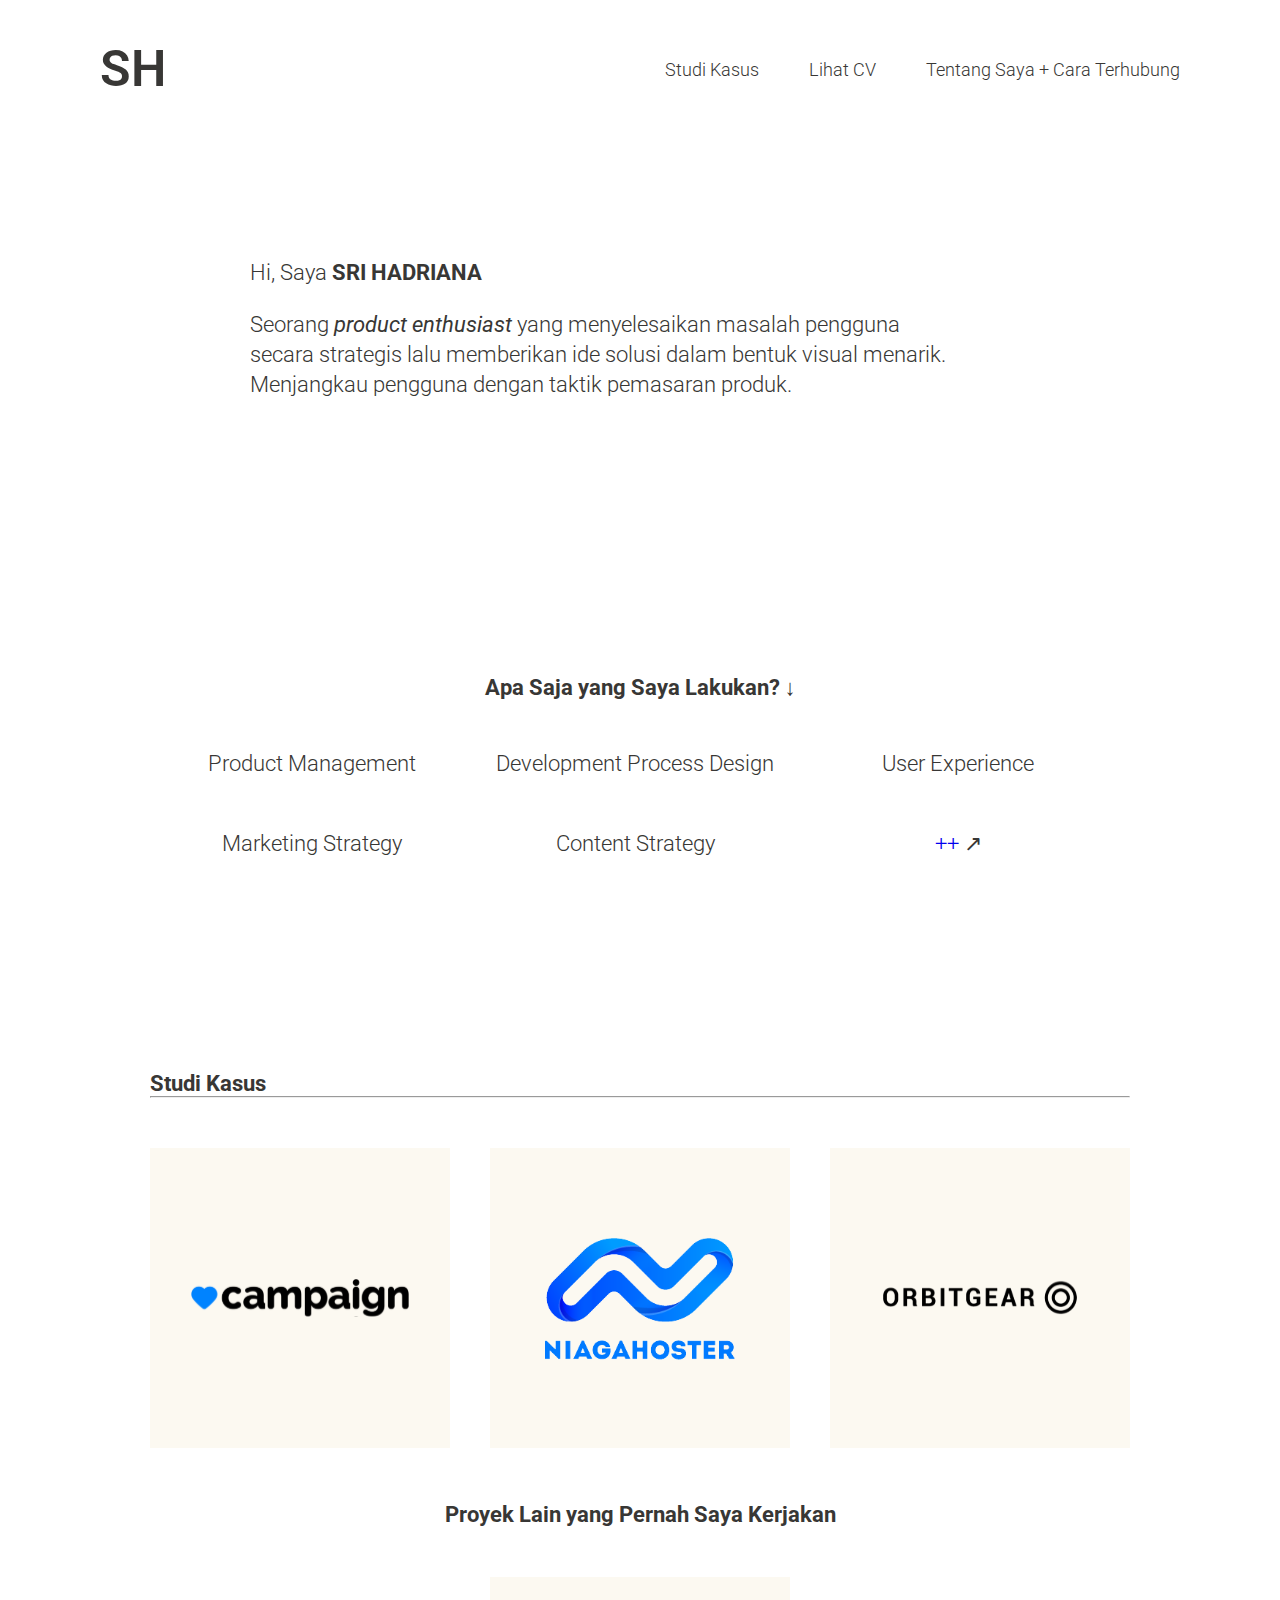
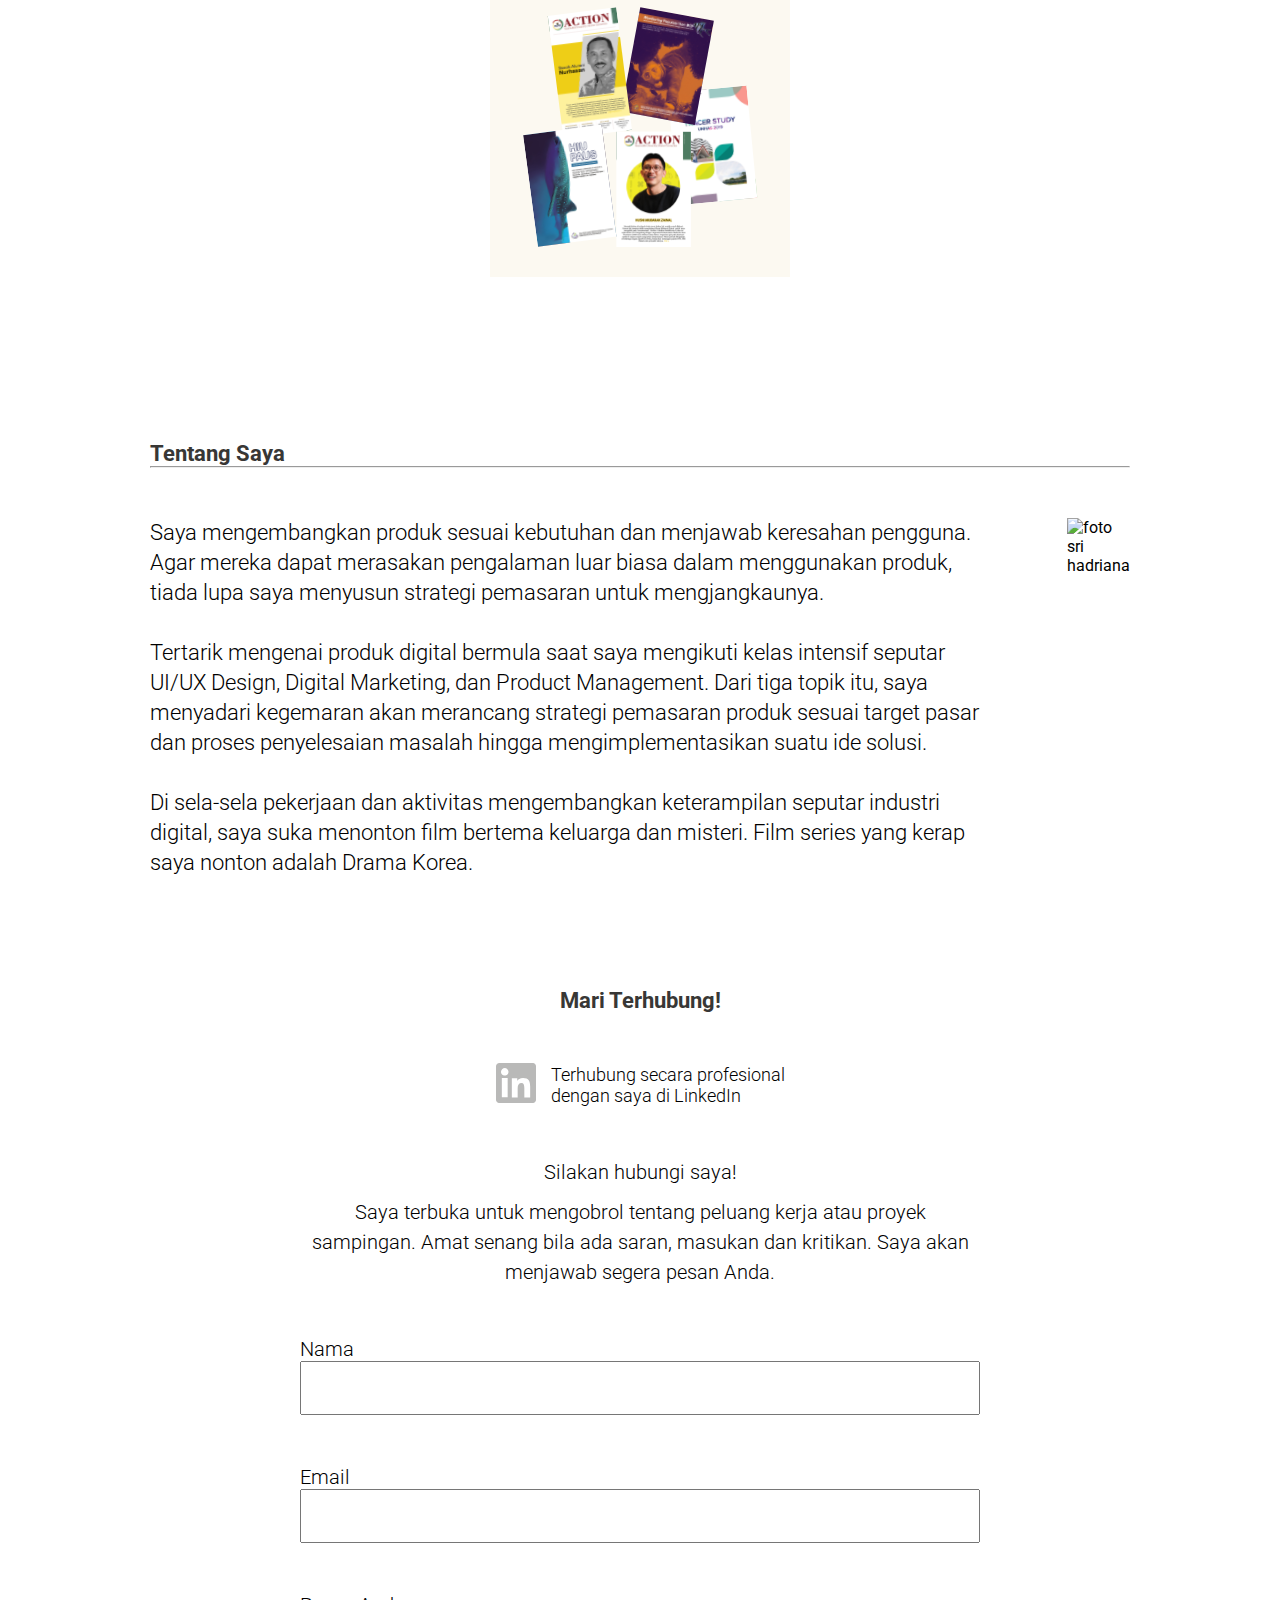
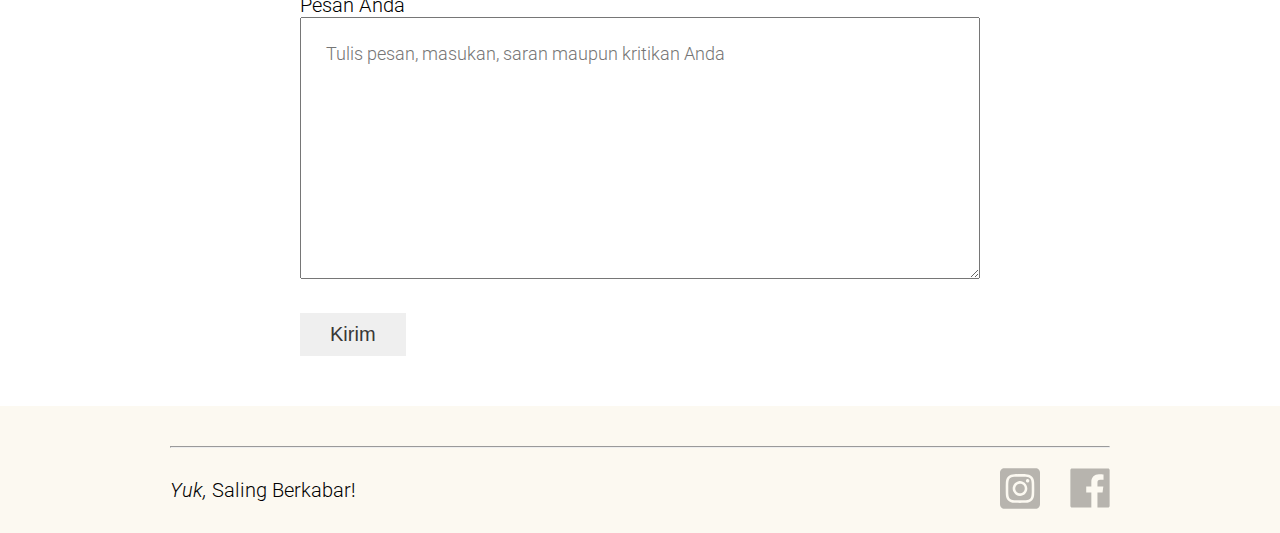
==== index.html @ 9cacdb19 "first commit" ====
<!DOCTYPE html>
<html>
  <head>
    <meta charset="utf-8">
    <meta name="viewport" content="width=device-width, initial-scale=1.0">
    <title>Portfolio Website-Home</title>
    <link rel="stylesheet" href="assets/styles/Home.css">
  </head>
  <body>
    <header>
      <nav class="navbar">
        <div class="container nav-wrapper">
          <a href="index.html" class="logo">SH</a>
          <div class="menu-wrapper">
            <ul class="menu">
              <li class="menu-item"><a href="#studi kasus" class="menu-link a">Studi Kasus</a></li>
              <li class="menu-item"><a href="CV.html" class="menu-link b">Lihat CV</a></li>
              <li class="menu-item"><a href="#tentang saya" class="menu-link c">Tentang Saya + Cara Terhubung</a></li>
            </ul>
            <!-- <a href="#" class="btn-member">Member area</a> -->
          </div>
          
          <a href="#" class="menu-icon" onclick="myFunction()">
            <i class="fa fa-burger fa-lg"></i>
          </a>
          
        </div>
      </nav>

      <section class="home" id="home">
        <div class="container home-wrapper">
          <h1 class="heading">Hi, Saya <span class="nama">SRI HADRIANA</span</h1>
          <p class="subheading">Seorang <span class="pekerjaan">product enthusiast</span> yang menyelesaikan masalah pengguna secara strategis lalu memberikan ide solusi dalam bentuk visual menarik. Menjangkau pengguna dengan taktik pemasaran produk.</p>
        </div>
      </section>
    </header>

    <main>
      <section class="keterampilan" id="keterampilan">
        <div class="container keterampilan-wrapper">
          <div class="judul-keterampilan">
            <h1 class="judul-keterampilan_">
              <a href="#keterampilan" class="judul-keterampilan__" id="keterampilan">Apa Saja yang Saya Lakukan? &darr;</a>
            </h1>
          </div>

          <div class="jenis-keterampilan">
            <div class="flex-row">
              <div class="jenis product-management">Product Management</div>
              <div class="jenis development-process-design">Development Process Design</div>
              <div class="jenis user-experience">User Experience</div>
            </div>

            <div class="flex-row">
              <div class="jenis marketing-strategy">Marketing Strategy</div>
              <div class="jenis content-strategy">Content Strategy</div>
              <div class="jenis lain-lain"><a href="Keterampilan.html">++ <span class="arrow">&#8599;</span></a></div>
            </div>
          </div>
        </div>
      </section>

      <section class="studi-kasus" id="studi kasus">
        <div class="container studikasus-wrapper">
          <div class="judul-studikasus">
            <h1 class="judul-studiKasus__">Studi Kasus</h1>
            <div class="garis"><hr /></div>
          </div>

          <div class="studikasus1">
            <a href="Studi-Kasus-Campaign.html" class="untuk-hover"><img src="assets/images/campaign-logo.svg" class="featured-image" alt="campaign"></a>
            <a href="Studi-Kasus-Niagahoster.html" class="untuk-hover"><img src="assets/images/niagahoster.svg" class="featured-image" alt="maxim"></a>
            <a href="Studi-Kasus-OrbitGear.html" class="untuk-hover"><img src="assets/images/orbitgear-logo.svg" class="featured-image" alt="orbitgear"></a>
          </div>

          <div class="proyek-lain">
            <h2 class="proyek-lain-wrapper">Proyek Lain yang Pernah Saya Kerjakan</h2>
            <a href="#" class="untuk-hover"><img src="assets/images/Proyek-Lain.svg" class="featured-image lain-lain" alt="lain-lain"></a>
          </div>
        </div> 
      </section>
       
      <aside class="tentang-saya" id="tentang saya">
        <article>
          <div class="container tentangsaya-wrapper">
            <div class="judul-tentangsaya">
              <h1 class="judul-tentangsaya_">Tentang Saya</h1>
              <div class="garis"><hr /></div>
            </div>

            <div class="deskripsi-tentangsaya">
              <div> 
                <p class="deskripsi-tentangsaya_" style="margin-bottom: 30px">
                  Saya mengembangkan produk sesuai kebutuhan dan menjawab keresahan pengguna. Agar mereka dapat merasakan pengalaman luar biasa dalam menggunakan produk, tiada lupa saya menyusun strategi pemasaran untuk mengjangkaunya. <br />
                </p>
                <p class="deskripsi-tentangsaya_" style="margin-bottom: 30px">
                  Tertarik mengenai produk digital bermula saat saya mengikuti kelas intensif seputar UI/UX Design, Digital Marketing, dan Product Management. Dari tiga topik itu, saya menyadari kegemaran akan merancang strategi pemasaran produk sesuai target pasar dan proses penyelesaian masalah hingga mengimplementasikan suatu ide solusi. <br />
                </p>
                <p class="deskripsi-tentangsaya_">
                  Di sela-sela pekerjaan dan aktivitas mengembangkan keterampilan seputar industri digital, saya suka menonton film bertema keluarga dan misteri. Film series yang kerap saya nonton adalah Drama Korea. <br />
                </p>

              </div>

              <div class="foto">
                <img src="assets/images/sri.svg" class="sri" alt="foto sri hadriana">
              </div>
            </div>
          </div>
        </article>
      </aside>

      <section class="terhubung" id="cara terhubung">
        <div class="container terhubung-wrapper">
          <div class="mari-terhubung">
            Mari Terhubung!
          </div>
          
          <div class="linkedIn-terhubung">
            <a href="https://www.linkedin.com/comm/mynetwork/discovery-see-all?usecase=PEOPLE_FOLLOWS&followMember=sri-hadriana"><img src="assets/images/linkedin-bw.svg" class="logo-linkedin" alt="linkedin"></a>
            <p class="deskripsi-linkedIn">Terhubung secara profesional <br /> dengan saya di LinkedIn</p>
          </div>

          <div class="deskripsi-terhubung">
            <p style="margin-bottom: 10px">
              Silakan hubungi saya! <br />
            </p>
            <p>
              Saya terbuka untuk mengobrol tentang peluang kerja atau proyek sampingan. Amat senang bila ada saran, masukan dan kritikan. Saya akan menjawab segera pesan Anda.
            </p>
          </div>
        </div>
      </section>

      <section class="form" id="formulir terhubung">
        <form action="https://formsubmit.co/sri.hadriana86@gmail.com" method="POST">
          <div class="container form-wrapper">
            <div class="input">
              <p class="nama">Nama</p>
              <input type="text">
            </div>
            
            <div class="input">
              <p class="email">Email</p>
              <input type="email" >
            </div>

            <div class="input">
              <p class="pesan">Pesan Anda</p>
              <textarea name="" id="" cols="30" rows="10" placeholder="Tulis pesan, masukan, saran maupun kritikan Anda"></textarea>
            </div>
          </div>

          <button>Kirim</button>
        </form>
      </section>




      
    </main>

    <footer>
      <div class="container footer-wrapper">
        <hr class="footer-garis"/>
        <div class="medsos">
          <div class="footer-judul"><span class="yuk">Yuk,</span> Saling Berkabar!</div>

          <div class="logo-medsos">
            <a href="https://www.instagram.com/sri_hadriana/" class="isi-medsos"><img src="assets/images/ig-bw.svg" alt="" class="ukuran-logo"></a>
            <a href="https://web.facebook.com/sri.hadrianaxiipatiga" class="isi-medsos"><img src="assets/images/fb-bw.svg" alt="" class="ukuran-logo"></a>
          </div>
        </div>
      </div>
    </footer>   
  </body>
</html>
---- assets/styles/Home.css ----
@import url('https://fonts.googleapis.com/css2?family=Roboto:ital,wght@0,100;0,300;0,400;0,500;0,700;0,900;1,100;1,300;1,400;1,500;1,700;1,900&display=swap');


:root{
    --main-color : #383735;
}

body {
    font-family: 'Roboto', sans-serif;
}

* {
    margin: 0;
    padding: 0;
    box-sizing:border-box;
    list-style: none;
    text-decoration:none;
}

section{
    margin-top: 200px;
}

.container {
    max-width:1500px
}

.navbar {
    position: fixed;
    top: 0;
    left: 0;
    width: 100%;
    background-color: white;
}

.navbar .nav-wrapper { 
    display: flex;
    justify-content: space-between;
    align-items: center;
    padding: 40px 100px;
    /*
    height: 150px;
    margin: 0 150px;
    */
}

.nav-wrapper .logo{
    position: relative;
    font-size: 3.125rem;
    font-weight: 600;
    color: var(--main-color);
    text-transform: uppercase;  
}


.nav-wrapper .menu-wrapper .menu{
    position: relative;
    display: flex;
    align-items: center;
    justify-content: center;
    gap: 50px;
    
}


.menu-icon {
    display:none;
}

.menu-wrapper .menu .menu-link{
    position: relative;
    display: block;
    font-size: 1.125rem;
    color: var(--main-color);
    font-weight: 300;
}

.nav-wrapper .a:hover,
.nav-wrapper .b:hover,
.nav-wrapper .c:hover {
    text-decoration: underline;
    
}


/* .menu-wrapper .menu .menu-link.active{
    font-weight: 700;
    color: var(--second-color);
}
.menu-wrapper .btn-member{
    font-family: var(--heading-font);
    color: #fff;
    font-weight: 600;
    background-color: var(--second-color);
    padding: 25px 30px;
    border-radius: 50px;
} */


/* Home-Sapaan Sri */
.home{
    margin: 260px 230px 150px 150px;
}
.home .home-wrapper{
    display: flex;
    justify-content: center;
}
.home-wrapper .heading{
    font-size: 22px;
    font-weight: 300;
    color:var(--main-color);
}
.home-wrapper .heading .nama{
    font-size: 22px;
    font-weight: 700;
    color:var(--main-color);
}
.home-wrapper .subheading{
    font-size: 22px;
    font-weight: 300;
    color:var(--main-color);
    max-width: 700px;
    margin: 25px 0;
    line-height: 30px;
}

.subheading .pekerjaan {
    font-style: italic;
    font-weight: 400;
}

/* Keterampilan */
.keterampilan .keterampilan-wrapper {
    margin: auto;
    padding-top: 50px;
}

.judul-keterampilan_ .judul-keterampilan__ {
    justify-content: center;
    align-items: center;
    display: flex;
    font-size: 22px;
    font-weight: 700;
    color: var(--main-color);
}

.keterampilan .jenis-keterampilan {
    margin: 50px 150px;
}

.jenis-keterampilan .flex-row {
    display: flex;
}


.jenis-keterampilan .jenis {
    gap: 50px;
    margin-bottom: 55px;
    font-size: 22px;
    font-weight: 300;
    color: var(--main-color);
    width: 33%;
    text-align: center;
}

.lain-lain , .arrow {
    color: var(--main-color);
    border: none;
}

.lain-lain:hover,
.lain-lain .arrow:hover {
    font-weight: 700;
}

/* Studi Kasus */
.studi-kasus {
    margin: 110px 150px;
    padding-top: 50px;
}

.studi-kasus .studikasus-wrapper {
    margin: auto;
    justify-content: center;
    flex-wrap: wrap;
}

.studikasus-wrapper .judul-studiKasus__ {
    font-size: 22px;
    font-weight: 700;
    color: var(--main-color);
}

.studikasus-wrapper .studikasus1 {
    display: flex;
    justify-content: space-between;
    align-items: center;
    padding: 0px;
    gap: 10px;
    margin: 50px auto;
}

.featured-image {
    background-color: #FCF9F1;
    width: 300px;
    height: 300px;
    padding: 30px;
}

.proyek-lain {
    display: inline-flex;
    flex-direction: column;
    justify-content: center;
    width: 100%;
    align-items: center;
    margin: auto;
    gap: 50px;
}

.proyek-lain-wrapper {
    font-size: 22px;
    font-weight: 700;
    color: var(--main-color);
}

.untuk-hover:hover {
    background-color: var(--main-color);
}

/* Tentang Saya */
.tentang-saya .tentangsaya-wrapper {
    margin: 110px 150px;
    padding-top: 50px;
}


.tentangsaya-wrapper .judul-tentangsaya_ {
    font-size: 22px;
    font-weight: 700;
    color: var(--main-color);
}


.tentangsaya-wrapper .deskripsi-tentangsaya {
    margin: 50px auto;
    display: flex;
}

.deskripsi-tentangsaya .deskripsi-tentangsaya_ {
    line-height: 30px;
    font-size: 22px;
    font-weight: 300;
    margin-right: 80px;
}

/* Mari Terhubung */
.terhubung {
    margin: 50px 300px;
}

.terhubung .terhubung-wrapper {
    display: flex;
    flex-direction: column;
    justify-content: center;
    align-items: center;
    padding: 0px 10px;
    gap: 50px;
}

.terhubung-wrapper .mari-terhubung {
    font-size: 22px;
    font-weight: 700;
    color: var(--main-color);
}

.terhubung-wrapper .linkedIn-terhubung {
    display: flex;
    align-items: center;
    gap: 15px;
}

.linkedIn-terhubung .logo-linkedin {
    width: 40px;
    cursor: pointer;
    opacity: 35%;
}

.linkedIn-terhubung .logo-linkedin:hover {
    opacity: 100%;
}

.linkedIn-terhubung .deskripsi-linkedIn {
    font-size: 18px;
    font-weight: 300;
}


.terhubung-wrapper .deskripsi-terhubung {
    text-align: center;
    line-height: 30px;
    font-size: 20px;
    font-weight: 300;
}

/* Formulir */
.form {
    margin: 50px 300px;
}

.form .form-wrapper {
    display: block;
    flex-direction: column;
    justify-content: center;
    
}

.form-wrapper .input {
    margin-top: 50px;
}

.form-wrapper .input .nama,
.form-wrapper .input .email,
.form-wrapper .input .pesan {
    font-size: 20px;
    font-weight: 300;
}

.form-wrapper input[type="text"],
.form-wrapper input[type="email"],
.form-wrapper textarea {
    width: 100%;
}

.form-wrapper input[type="text"],
.form-wrapper input[type="email"] {
    height: 45px;
    font-family: 'Roboto', sans-serif;
    padding: 25px;
    font-size: 20px;
    font-weight: 300;
}

.form-wrapper textarea[placeholder="Tulis pesan, masukan, saran maupun kritikan Anda"] {
    font-family: 'Roboto', sans-serif;
    padding: 25px;
    font-size: 18px;
    font-weight: 300;
}

button {
    margin-top: 30px;
    color: var(--main-color);
    background-color: fade(--main-color, 35%);
    padding: 10px 30px;
    font-size: 20px;
    font-weight: 300;
    cursor: pointer;
    border: none;
}

button:hover {
    color: white;
    background-color: var(--main-color);
}


/* Footer */
footer {
    background-color: #FCF9F1;
}

.footer-wrapper {
    position: relative;
    padding: 20px;
    margin: auto 150px;
}


.footer-garis {
    margin: 20px auto;
}

.medsos {
    display: flex;
    justify-content: space-between;
    align-items: center;
}

.medsos .footer-judul {
    font-size: 20px;
    font-weight: 300;
}

.yuk {
    font-style: italic;
}

.medsos .logo-medsos {
   display: flex;
   align-items: center;
   gap: 30px;
}

.logo-medsos .isi-medsos {
    cursor: pointer;
    opacity: 35%;
}

.logo-medsos .isi-medsos:hover {
    opacity: 100%;
}


.ukuran-logo {
    width: 40px;
}




/* Responsive */
@media screen and (max-width: 1000px) {
    #content,
    aside {
      width: 100%;
      padding: 0;
    }

    .featured-image {
        background-color: #FCF9F1;
        width: 200px;
        height: 200px;
        padding: 30px;
    }
}

@media screen and (max-width: 768px) {
    
    /* Menu Navigasi */
    .nav-wrapper .menu-wrapper .menu{
        display: flex;
        align-items: center;
        gap: 15px;
    }
    
    .menu-wrapper .menu .menu-link{
        font-size: 14px;
        color: var(--main-color);
        font-weight: 300;
    }

    /* Sapaan Sri */
    .home{
        margin: 100px 150px;
    }

    .home-wrapper .heading{
        font-size: 20px;
        font-weight: 300;
        color:var(--main-color);
    }
    .home-wrapper .heading .nama{
        font-size: 20px;
        font-weight: 700;
        color:var(--main-color);
    }
    .home-wrapper .subheading{
        font-size: 20px;
        font-weight: 300;
        color:var(--main-color);
        max-width: 700px;
        margin: auto 0;
        line-height: 30px;
    }

    /* Keterampilan */
    .keterampilan .keterampilan-wrapper {
        position: relative;
        margin: auto;
        padding-top: 0;
    }


    .judul-keterampilan_ .judul-keterampilan__ {
        justify-content: center;
        align-items: center;
        display: flex;
        font-size: 20px;
        font-weight: 700;
        color: var(--main-color);
    }

    .jenis-keterampilan .jenis {
        margin: 25px 25px;
        font-size: 16px;
        font-weight: 300;
        color: var(--main-color);
        width: 33%;
        text-align: center;
    }

    /* Studi kasus */
    .studikasus-wrapper .judul-studiKasus__ {
        font-size: 20px;
        font-weight: 700;
        color: var(--main-color);
    }
    
    .studikasus-wrapper .studikasus1 {
        display: flex;
        flex-direction: column;
        align-items: center;
        padding: 0px;
        gap: 10px;
    }

    .proyek-lain-wrapper {
        font-size: 20px;
        font-weight: 700;
        color: var(--main-color);
    }

    /* Tentang Saya */
    .tentangsaya-wrapper .judul-tentangsaya_ {
        font-size: 20px;
        font-weight: 700;
        color: var(--main-color);
    }
    
    .deskripsi-tentangsaya .deskripsi-tentangsaya_ {
        line-height: 25px;
        font-size: 16px;
        font-weight: 300;
        margin-right: 0;
    }

    .tentangsaya-wrapper .deskripsi-tentangsaya {
        display: block;
    }


    .sri {
        padding: 20px 0;
        width: 250px;
    }

    /* Terhubung */
    .terhubung {
        margin: 50px 150px;
    }

    .terhubung-wrapper .mari-terhubung {
        font-size: 20px;
        font-weight: 700;
        color: var(--main-color);
    }

    .linkedIn-terhubung .deskripsi-linkedIn {
        font-size: 14px;
        font-weight: 300;
    }
    
    
    .terhubung-wrapper .deskripsi-terhubung {
        text-align: center;
        line-height: 25px;
        font-size: 16px;
        font-weight: 300;
    }

    /* Form */
    .form {
        margin: 50px 150px;
    }
    
    .form-wrapper .input .nama,
    .form-wrapper .input .email,
    .form-wrapper .input .pesan {
    font-size: 16px;
    font-weight: 300;
    }

    .form-wrapper input[type="text"],
    .form-wrapper input[type="email"] {
        height: 10px;
        font-family: 'Roboto', sans-serif;
        padding: 15px;
        font-size: 16px;
        font-weight: 300;
    }

    .form-wrapper textarea[placeholder="Tulis pesan, masukan, saran maupun kritikan Anda"] {
        font-family: 'Roboto', sans-serif;
        padding: 15px;
        font-size: 16px;
        font-weight: 300;
    }

    button {
        margin-top: 30px;
        color: var(--main-color);
        background-color: fade(--main-color, 35%);
        padding: 10px 20px;
        font-size: 16px;
        font-weight: 300;
        cursor: pointer;
        border: none;
    }

    /* Footer */
    .footer-wrapper {
        position: relative;
        padding: 20px 0;
        margin: auto 150px;
    }

    .medsos .footer-judul {
        font-size: 16px;
        font-weight: 300;
    }

}

@media all and (max-width: 513px) {
    .navbar .nav-wrapper{
        position: relative;
        display: flex;
        justify-content: space-between;
        align-items: center;
        height: 150px;
        margin: 0px 20px;
    }

    /* Sapaan Sri */
    .home{
        margin: 100px 20px;
    }

    .home-wrapper .heading{
        font-size: 18px;
    }
    .home-wrapper .heading .nama{
        font-size: 18px;
    }
    .home-wrapper .subheading{
        font-size: 18px;
    }

    /* Keterampilan */
    .judul-keterampilan_ .judul-keterampilan__ {
        font-size: 18px;
    }

    .keterampilan .jenis-keterampilan {
        margin: 50px 20px;
    }
    
    .jenis-keterampilan .jenis {
        font-size: 14px;
    }

    /* Studi kasus */
    .studi-kasus {
        margin: 50px 20px;
    }
    
    .studikasus-wrapper .judul-studiKasus__ {
        font-size: 18px;
    }
    
    .studikasus-wrapper .studikasus1 {
        margin: 20px auto;
    }

    .proyek-lain-wrapper {
        font-size: 18px;
    }

    .proyek-lain {
        gap: 20px;
    }

    /* Tentang Saya */
    .tentang-saya .tentangsaya-wrapper {
        margin: 50px 20px;
    }
    
    .tentangsaya-wrapper .judul-tentangsaya_ {
        font-size: 18px;
    }
    
    .tentangsaya-wrapper .deskripsi-tentangsaya {
        margin: 20px auto;
    }

    .deskripsi-tentangsaya .deskripsi-tentangsaya_ {
        font-size: 16px;
        line-height: 26px;
    }

    .tentangsaya-wrapper .deskripsi-tentangsaya {
        display: block;
    }
    
    .sri {
        width: 150px;
    }

    /* Terhubung */
    .terhubung {
    margin: 50px 20px;
    }

    .terhubung-wrapper .mari-terhubung {
        font-size: 18px;
    }

    .linkedIn-terhubung .deskripsi-linkedIn {
        font-size: 12px;
    }
    
    
    .terhubung-wrapper .deskripsi-terhubung {
        line-height: 20px;
        font-size: 16px;
    }

    .terhubung .terhubung-wrapper {
        gap: 20px;
    }

    .linkedIn-terhubung .logo-linkedin {
        width: 25px;
    }

    /* Form */
    .form {
        margin: 50px 20px;
    }
    
    .form-wrapper .input .nama,
    .form-wrapper .input .email,
    .form-wrapper .input .pesan {
    font-size: 14px;
    }

    .form-wrapper input[type="text"],
    .form-wrapper input[type="email"] {
        padding: 10px;
        font-size: 14px;
    }

    .form-wrapper textarea[placeholder="Tulis pesan, masukan, saran maupun kritikan Anda"] {
        padding: 10px;
        font-size: 14px;
    }

    button {
        margin-top: 20px;
        padding: 10px 20px;
        font-size: 10px;
    }

    /* Footer */
    .footer-wrapper {
        position: relative;
        padding: 20px 0;
        margin: auto 20px;
    }

    .medsos .footer-judul {
        font-size: 14px;
        font-weight: 300;
    }

    .ukuran-logo {
        width: 25px;
    }


}
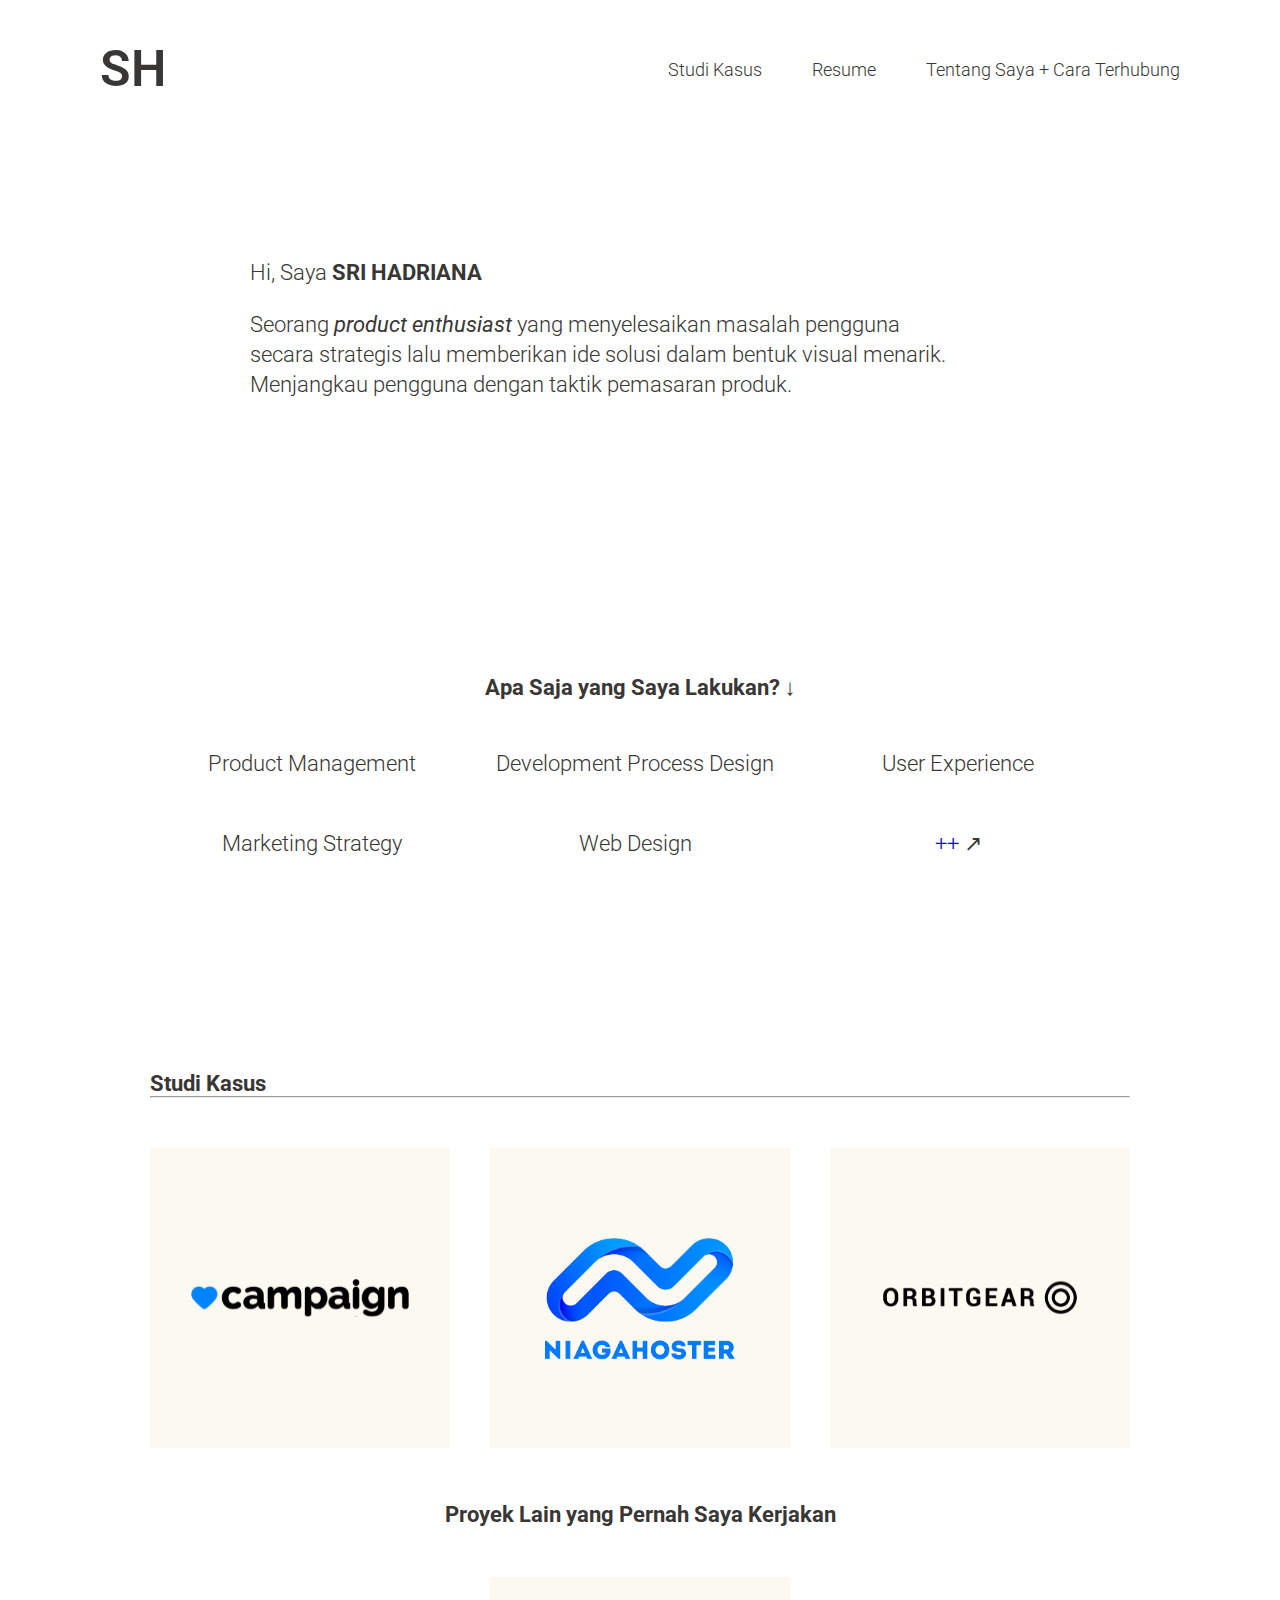
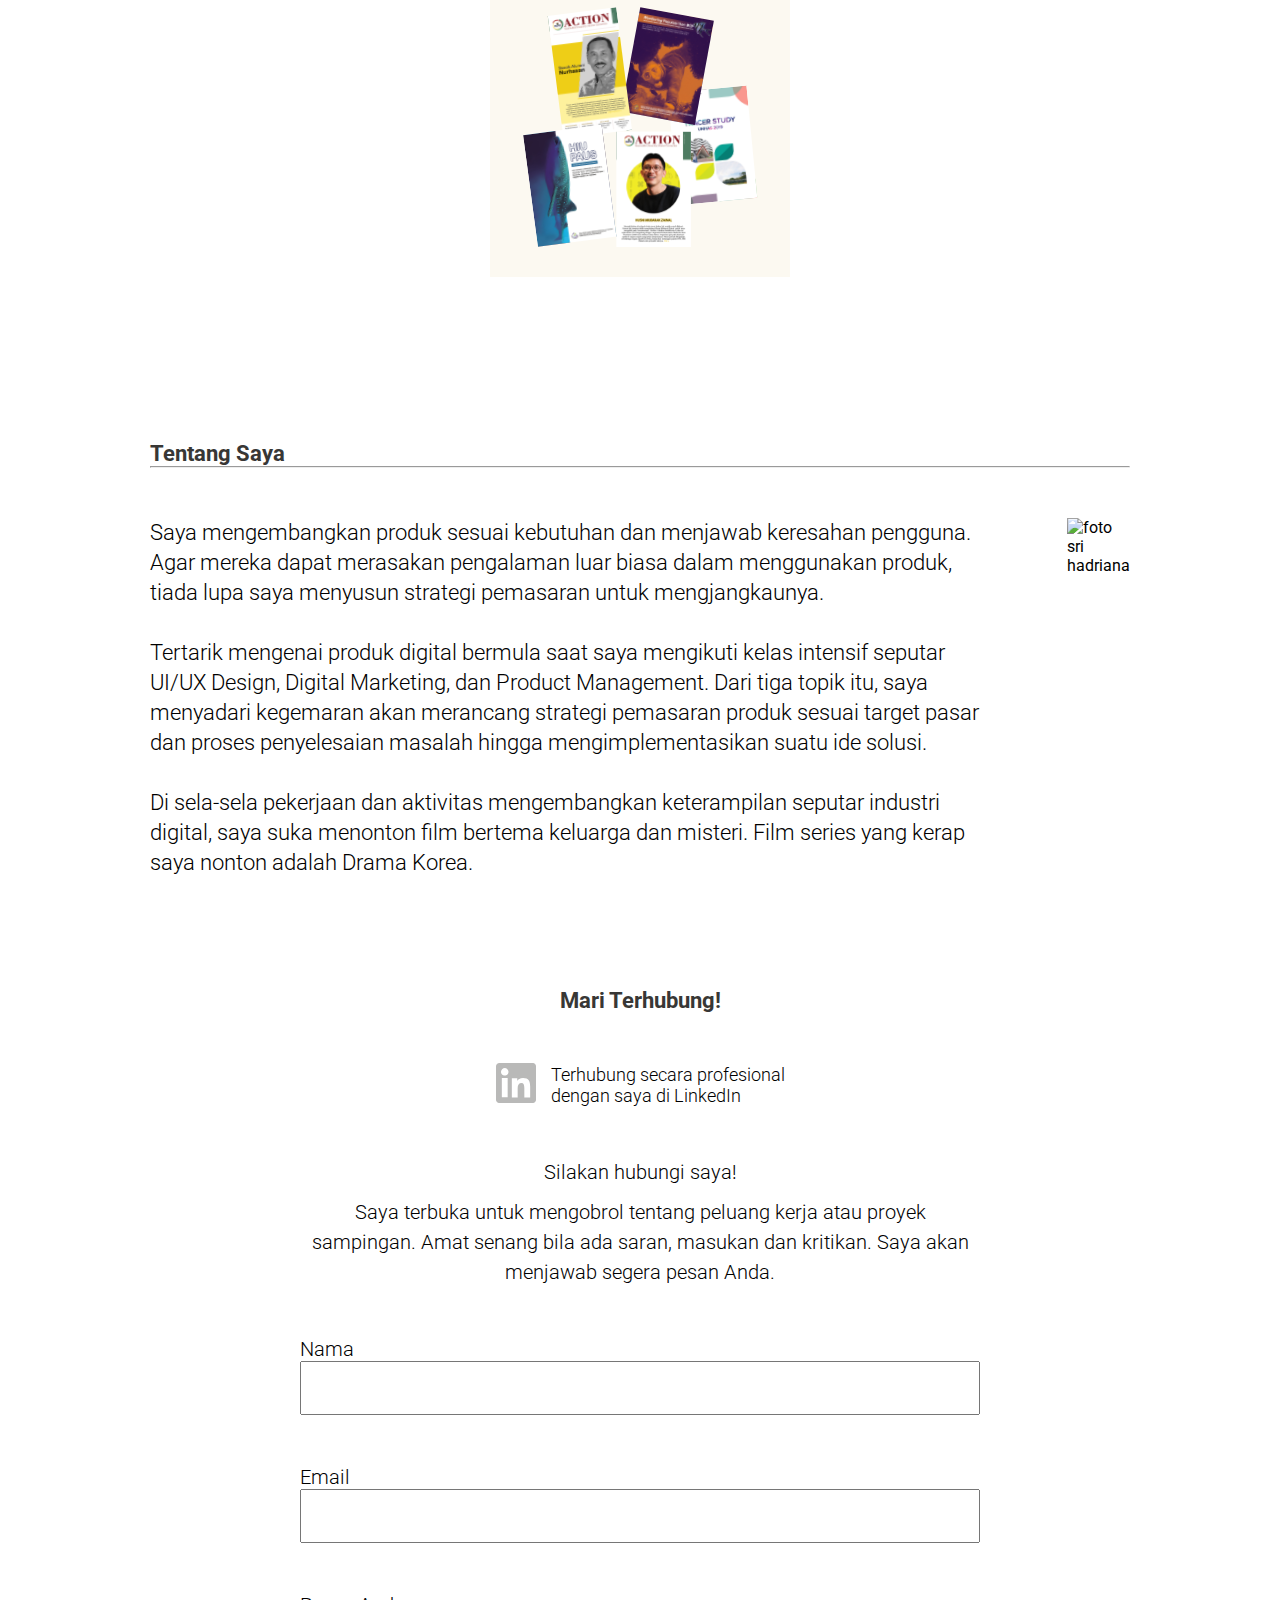
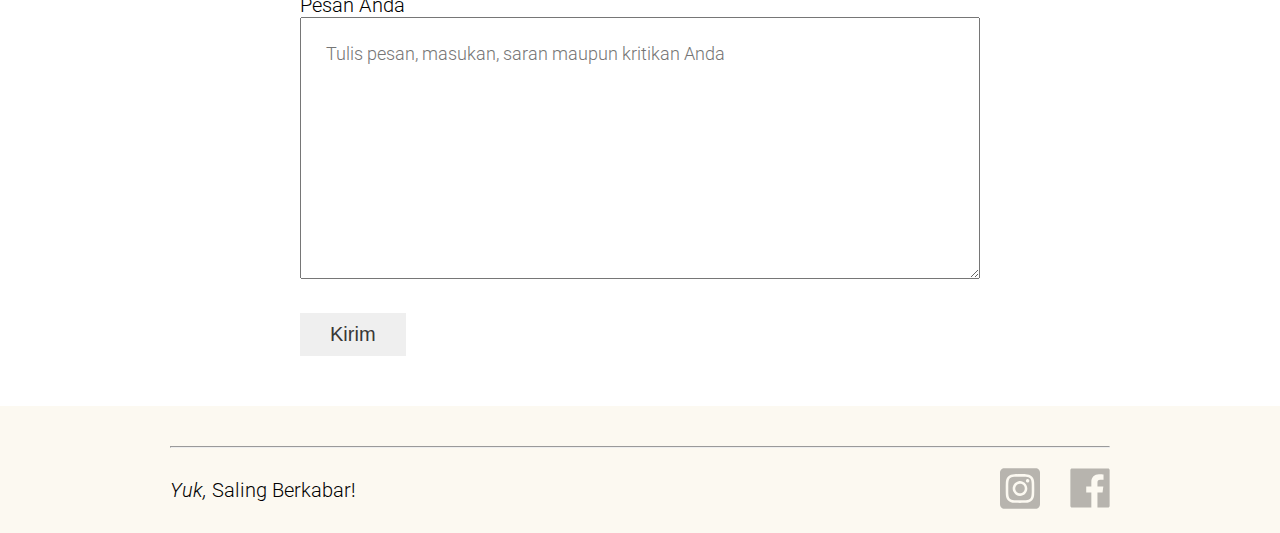
==== commit 72fbffe9: "Update index.html" ====
--- a/index.html
+++ b/index.html
@@ -5,6 +5,7 @@
     <meta name="viewport" content="width=device-width, initial-scale=1.0">
     <title>Portfolio Website-Home</title>
     <link rel="stylesheet" href="assets/styles/Home.css">
+    
   </head>
   <body>
     <header>
@@ -14,7 +15,7 @@
           <div class="menu-wrapper">
             <ul class="menu">
               <li class="menu-item"><a href="#studi kasus" class="menu-link a">Studi Kasus</a></li>
-              <li class="menu-item"><a href="CV.html" class="menu-link b">Lihat CV</a></li>
+              <li class="menu-item"><a href="CV.html" class="menu-link b">Resume</a></li>
               <li class="menu-item"><a href="#tentang saya" class="menu-link c">Tentang Saya + Cara Terhubung</a></li>
             </ul>
             <!-- <a href="#" class="btn-member">Member area</a> -->
@@ -53,7 +54,7 @@
 
             <div class="flex-row">
               <div class="jenis marketing-strategy">Marketing Strategy</div>
-              <div class="jenis content-strategy">Content Strategy</div>
+              <div class="jenis content-strategy">Web Design</div>
               <div class="jenis lain-lain"><a href="Keterampilan.html">++ <span class="arrow">&#8599;</span></a></div>
             </div>
           </div>
@@ -168,11 +169,11 @@
           <div class="footer-judul"><span class="yuk">Yuk,</span> Saling Berkabar!</div>
 
           <div class="logo-medsos">
-            <a href="https://www.instagram.com/sri_hadriana/" class="isi-medsos"><img src="assets/images/ig-bw.svg" alt="" class="ukuran-logo"></a>
-            <a href="https://web.facebook.com/sri.hadrianaxiipatiga" class="isi-medsos"><img src="assets/images/fb-bw.svg" alt="" class="ukuran-logo"></a>
+            <a href="https://www.instagram.com/sri_hadriana/" class="isi-medsos"><img src="assets/images/ig-bw.svg" alt="instagram" class="ukuran-logo"></a>
+            <a href="https://web.facebook.com/sri.hadrianaxiipatiga" class="isi-medsos"><img src="assets/images/fb-bw.svg" alt="facebook" class="ukuran-logo"></a>
           </div>
         </div>
       </div>
     </footer>   
   </body>
-</html>+</html>
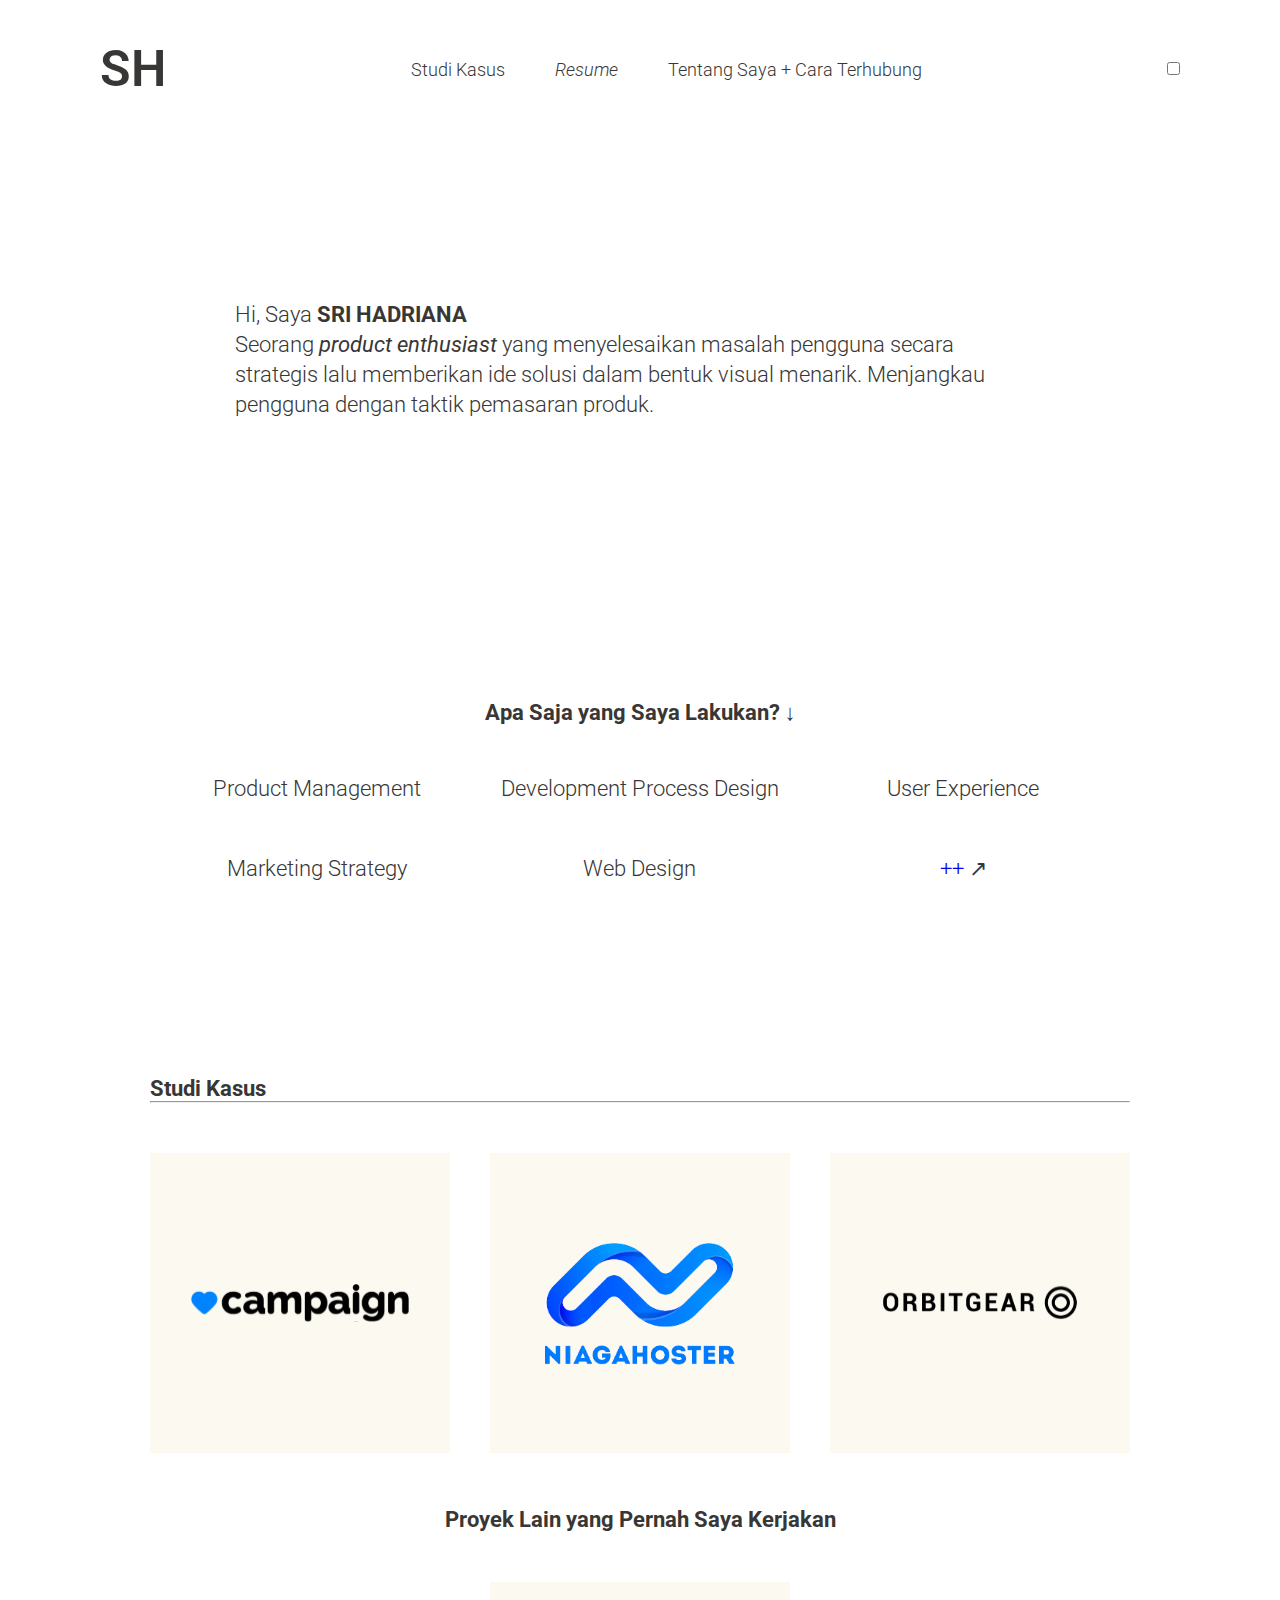
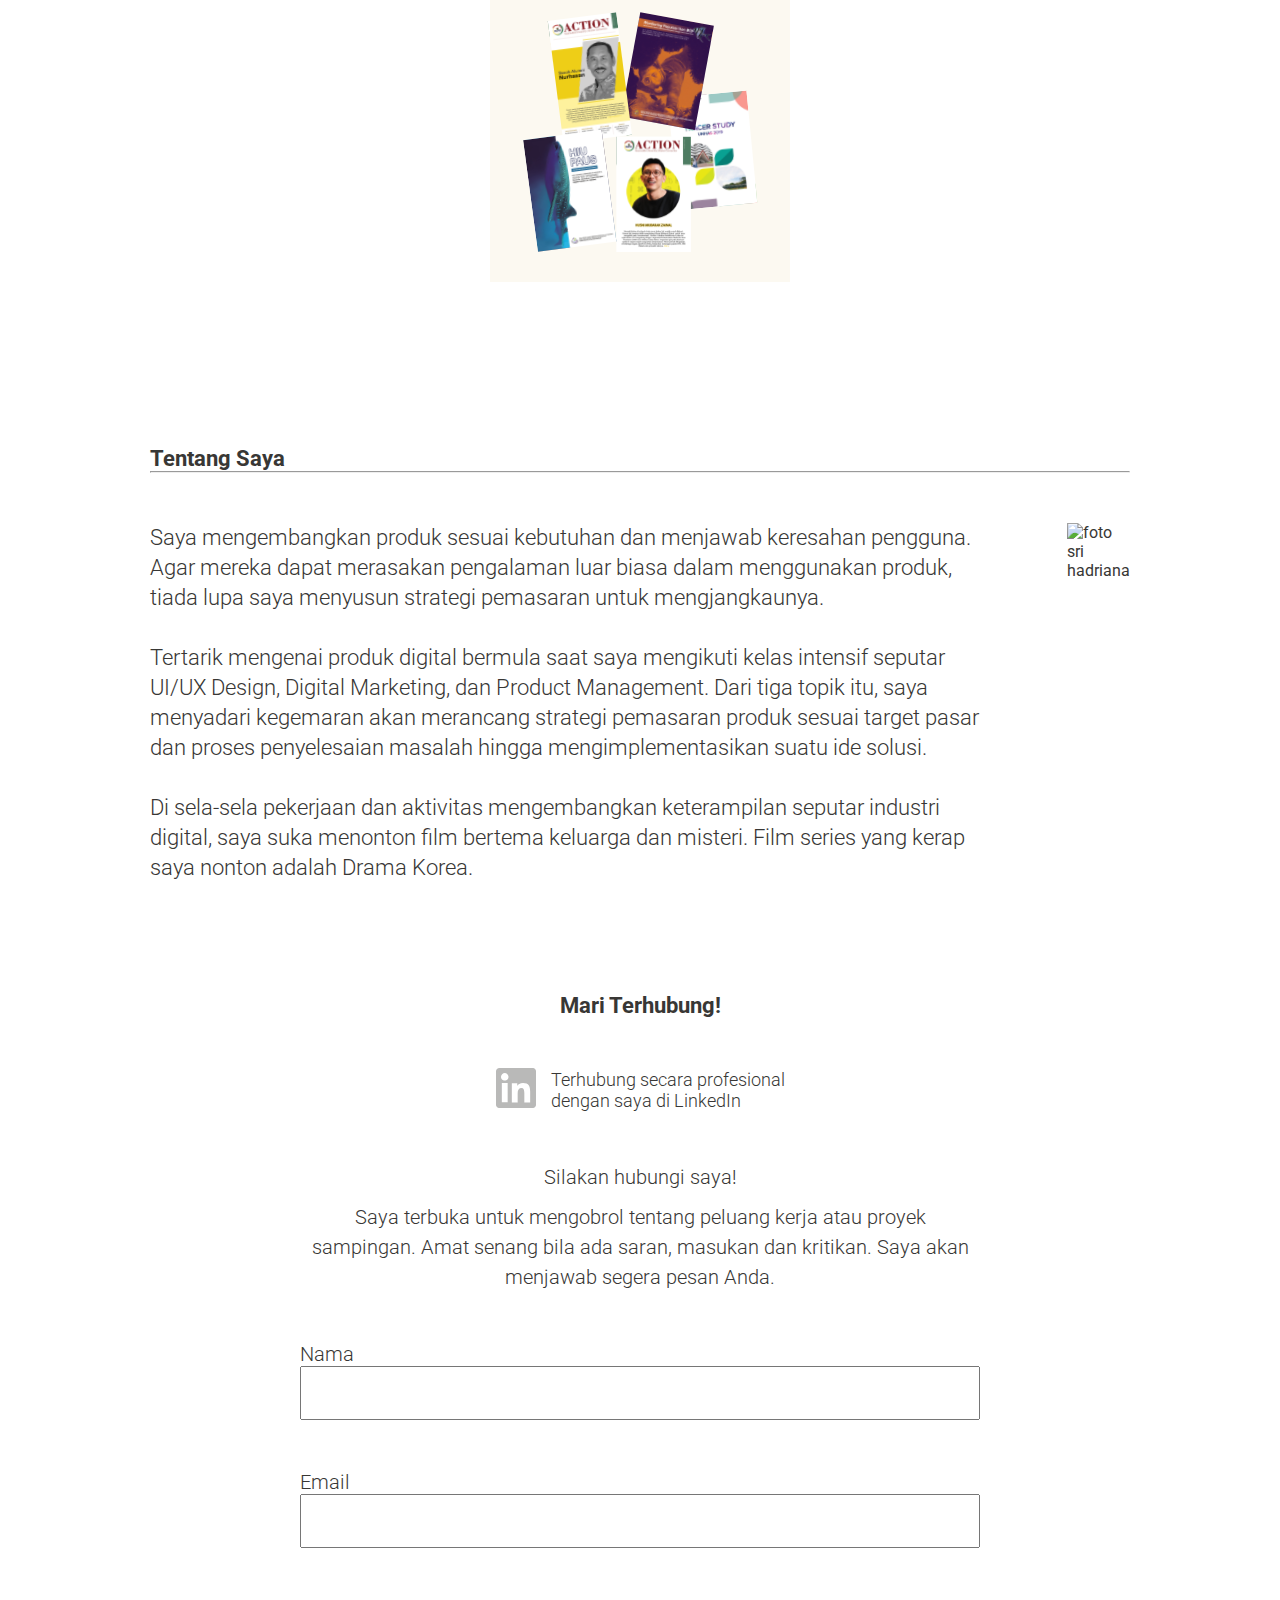
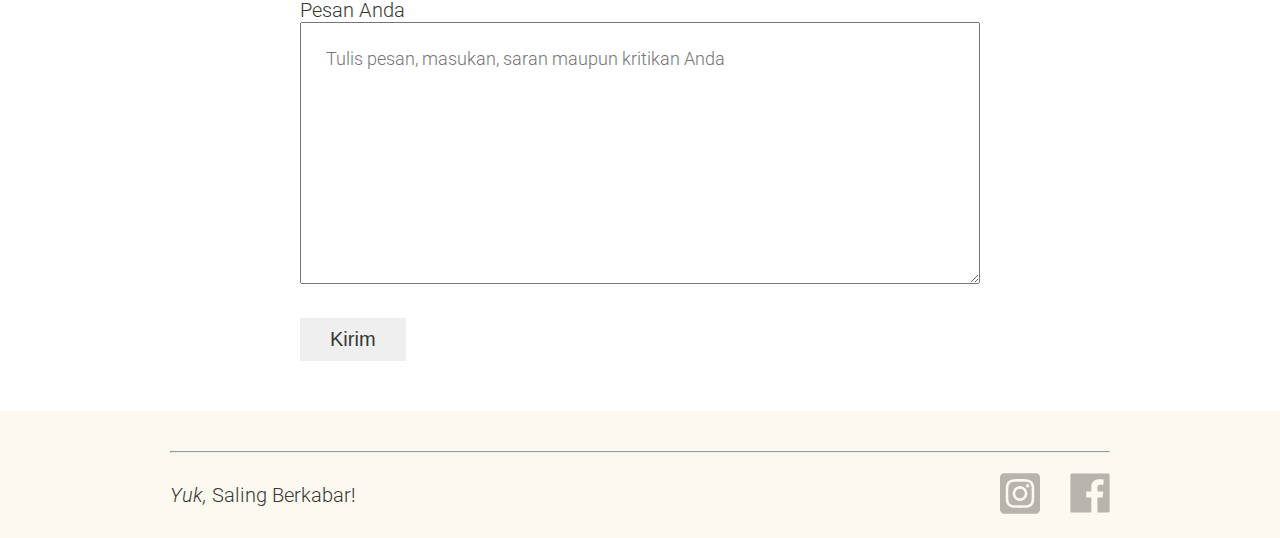
==== commit 74956f3f: "Update index.html" ====
--- a/index.html
+++ b/index.html
@@ -21,12 +21,16 @@
             <!-- <a href="#" class="btn-member">Member area</a> -->
           </div>
           
-          <a href="#" class="menu-icon" onclick="myFunction()">
-            <i class="fa fa-burger fa-lg"></i>
-          </a>
-          
+          <div class="icon">
+            <input type="checkbox" />
+            <span></span>
+            <span></span>
+            <span></span>
+          </div>
         </div>
       </nav>
+
+      <script src="menu.js"></script>
 
       <section class="home" id="home">
         <div class="container home-wrapper">
--- a/assets/styles/Home.css
+++ b/assets/styles/Home.css
@@ -7,6 +7,7 @@
 
 body {
     font-family: 'Roboto', sans-serif;
+    color: var(--main-color);
 }
 
 * {
@@ -18,7 +19,8 @@
 }
 
 section{
-    margin-top: 200px;
+    margin-top: 100px;
+    
 }
 
 .container {
@@ -75,6 +77,10 @@
     font-weight: 300;
 }
 
+.b {
+    font-style: italic;
+}
+
 .nav-wrapper .a:hover,
 .nav-wrapper .b:hover,
 .nav-wrapper .c:hover {
@@ -96,32 +102,31 @@
     border-radius: 50px;
 } */
 
+h1 {
+    font-size: 22px;
+}
 
 /* Home-Sapaan Sri */
 .home{
-    margin: 260px 230px 150px 150px;
-}
+    display:flex;
+    justify-content: center;
+    text-align: left;
+    
+}
+
 .home .home-wrapper{
-    display: flex;
-    justify-content: center;
-}
-.home-wrapper .heading{
-    font-size: 22px;
-    font-weight: 300;
-    color:var(--main-color);
+    margin: 200px 160px 150px 150px;
+    max-width: 800px;
+}
+
+.home-wrapper .heading,
+.home-wrapper .subheading{
+    font-weight: 300;
+    line-height: 30px;
+    
 }
 .home-wrapper .heading .nama{
-    font-size: 22px;
     font-weight: 700;
-    color:var(--main-color);
-}
-.home-wrapper .subheading{
-    font-size: 22px;
-    font-weight: 300;
-    color:var(--main-color);
-    max-width: 700px;
-    margin: 25px 0;
-    line-height: 30px;
 }
 
 .subheading .pekerjaan {
@@ -129,19 +134,21 @@
     font-weight: 400;
 }
 
+
+
 /* Keterampilan */
+
 .keterampilan .keterampilan-wrapper {
-    margin: auto;
-    padding-top: 50px;
+    padding-top: 30px;
 }
 
 .judul-keterampilan_ .judul-keterampilan__ {
     justify-content: center;
-    align-items: center;
+    text-align: center;
     display: flex;
-    font-size: 22px;
     font-weight: 700;
     color: var(--main-color);
+
 }
 
 .keterampilan .jenis-keterampilan {
@@ -150,6 +157,7 @@
 
 .jenis-keterampilan .flex-row {
     display: flex;
+    justify-content: center;
 }
 
 
@@ -173,10 +181,13 @@
     font-weight: 700;
 }
 
+
+
 /* Studi Kasus */
+
 .studi-kasus {
     margin: 110px 150px;
-    padding-top: 50px;
+    padding-top: 30px;
 }
 
 .studi-kasus .studikasus-wrapper {
@@ -186,7 +197,6 @@
 }
 
 .studikasus-wrapper .judul-studiKasus__ {
-    font-size: 22px;
     font-weight: 700;
     color: var(--main-color);
 }
@@ -211,6 +221,7 @@
     display: inline-flex;
     flex-direction: column;
     justify-content: center;
+    text-align: center;
     width: 100%;
     align-items: center;
     margin: auto;
@@ -227,6 +238,7 @@
     background-color: var(--main-color);
 }
 
+
 /* Tentang Saya */
 .tentang-saya .tentangsaya-wrapper {
     margin: 110px 150px;
@@ -235,7 +247,6 @@
 
 
 .tentangsaya-wrapper .judul-tentangsaya_ {
-    font-size: 22px;
     font-weight: 700;
     color: var(--main-color);
 }
@@ -252,6 +263,7 @@
     font-weight: 300;
     margin-right: 80px;
 }
+
 
 /* Mari Terhubung */
 .terhubung {
@@ -281,7 +293,6 @@
 
 .linkedIn-terhubung .logo-linkedin {
     width: 40px;
-    cursor: pointer;
     opacity: 35%;
 }
 
@@ -292,6 +303,10 @@
 .linkedIn-terhubung .deskripsi-linkedIn {
     font-size: 18px;
     font-weight: 300;
+}
+
+.sri {
+    width: 200px;
 }
 
 
@@ -301,6 +316,7 @@
     font-size: 20px;
     font-weight: 300;
 }
+
 
 /* Formulir */
 .form {
@@ -364,13 +380,16 @@
 }
 
 
+
+
 /* Footer */
+
 footer {
     background-color: #FCF9F1;
 }
 
 .footer-wrapper {
-    position: relative;
+    
     padding: 20px;
     margin: auto 150px;
 }
@@ -418,7 +437,9 @@
 
 
 
+
 /* Responsive */
+ 
 @media screen and (max-width: 1000px) {
     #content,
     aside {
@@ -426,17 +447,31 @@
       padding: 0;
     }
 
+    .home .home-wrapper{
+        margin: 200px 100px 150px 150px;
+    }
+
+    .keterampilan .keterampilan-wrapper {
+        padding-top: 10px;
+    }
+
     .featured-image {
         background-color: #FCF9F1;
         width: 200px;
         height: 200px;
         padding: 30px;
     }
-}
+
+    .deskripsi-tentangsaya .deskripsi-tentangsaya_ {
+        font-size: 20px;
+    }
+}
+
 
 @media screen and (max-width: 768px) {
     
     /* Menu Navigasi */
+    
     .nav-wrapper .menu-wrapper .menu{
         display: flex;
         align-items: center;
@@ -448,10 +483,12 @@
         color: var(--main-color);
         font-weight: 300;
     }
+    
 
     /* Sapaan Sri */
+    
     .home{
-        margin: 100px 150px;
+        margin: 100px auto;
     }
 
     .home-wrapper .heading{
@@ -468,14 +505,15 @@
         font-size: 20px;
         font-weight: 300;
         color:var(--main-color);
-        max-width: 700px;
+        max-width: 1500px;
         margin: auto 0;
         line-height: 30px;
     }
+    
 
     /* Keterampilan */
+    
     .keterampilan .keterampilan-wrapper {
-        position: relative;
         margin: auto;
         padding-top: 0;
     }
@@ -499,7 +537,14 @@
         text-align: center;
     }
 
+    .jenis-keterampilan .flex-row {
+        display: flex;
+        justify-content: center;
+    }
+    
+
     /* Studi kasus */
+    
     .studikasus-wrapper .judul-studiKasus__ {
         font-size: 20px;
         font-weight: 700;
@@ -519,8 +564,10 @@
         font-weight: 700;
         color: var(--main-color);
     }
+    
 
     /* Tentang Saya */
+    
     .tentangsaya-wrapper .judul-tentangsaya_ {
         font-size: 20px;
         font-weight: 700;
@@ -535,16 +582,18 @@
     }
 
     .tentangsaya-wrapper .deskripsi-tentangsaya {
-        display: block;
-    }
-
+        display: flex;
+        flex-direction: column-reverse;
+    }
 
     .sri {
         padding: 20px 0;
-        width: 250px;
-    }
+        width: 150px;
+    }
+    
 
     /* Terhubung */
+    
     .terhubung {
         margin: 50px 150px;
     }
@@ -567,8 +616,10 @@
         font-size: 16px;
         font-weight: 300;
     }
+    
 
     /* Form */
+    
     .form {
         margin: 50px 150px;
     }
@@ -606,10 +657,11 @@
         cursor: pointer;
         border: none;
     }
+    
 
     /* Footer */
+    
     .footer-wrapper {
-        position: relative;
         padding: 20px 0;
         margin: auto 150px;
     }
@@ -618,22 +670,35 @@
         font-size: 16px;
         font-weight: 300;
     }
+    
 
 }
 
 @media all and (max-width: 513px) {
-    .navbar .nav-wrapper{
-        position: relative;
+    .navbar .nav-wrapper { 
         display: flex;
-        justify-content: space-between;
-        align-items: center;
-        height: 150px;
-        margin: 0px 20px;
+        flex-direction: column;
+        align-items:flex-start;
+        padding: 40px 20px;
+    }
+    
+    .nav-wrapper .menu-wrapper .menu{
+        display: none;
+    }
+
+    .menu-icon {
+        display: flex;
     }
 
     /* Sapaan Sri */
     .home{
+        display:flex;
+        justify-content: center;
+    }
+    
+    .home .home-wrapper{
         margin: 100px 20px;
+        max-width: 1500px;
     }
 
     .home-wrapper .heading{
@@ -647,12 +712,26 @@
     }
 
     /* Keterampilan */
+    .keterampilan {
+        margin: 50px 20px;
+    }
+    
+    .keterampilan .keterampilan-wrapper {
+        padding-top: 0;
+        margin-top: 0;
+    }
+    
     .judul-keterampilan_ .judul-keterampilan__ {
         font-size: 18px;
     }
 
     .keterampilan .jenis-keterampilan {
-        margin: 50px 20px;
+        margin: 20px 20px;
+    }
+
+    .jenis-keterampilan .flex-row {
+        display: flex;
+        justify-content: center;
     }
     
     .jenis-keterampilan .jenis {
@@ -693,13 +772,14 @@
         margin: 20px auto;
     }
 
+    .deskripsi-tentangsaya {
+        display: flex;
+        flex-direction: column-reverse;
+    }
+
     .deskripsi-tentangsaya .deskripsi-tentangsaya_ {
         font-size: 16px;
         line-height: 26px;
-    }
-
-    .tentangsaya-wrapper .deskripsi-tentangsaya {
-        display: block;
     }
     
     .sri {
@@ -776,6 +856,5 @@
     .ukuran-logo {
         width: 25px;
     }
-
-
-}
+}
+
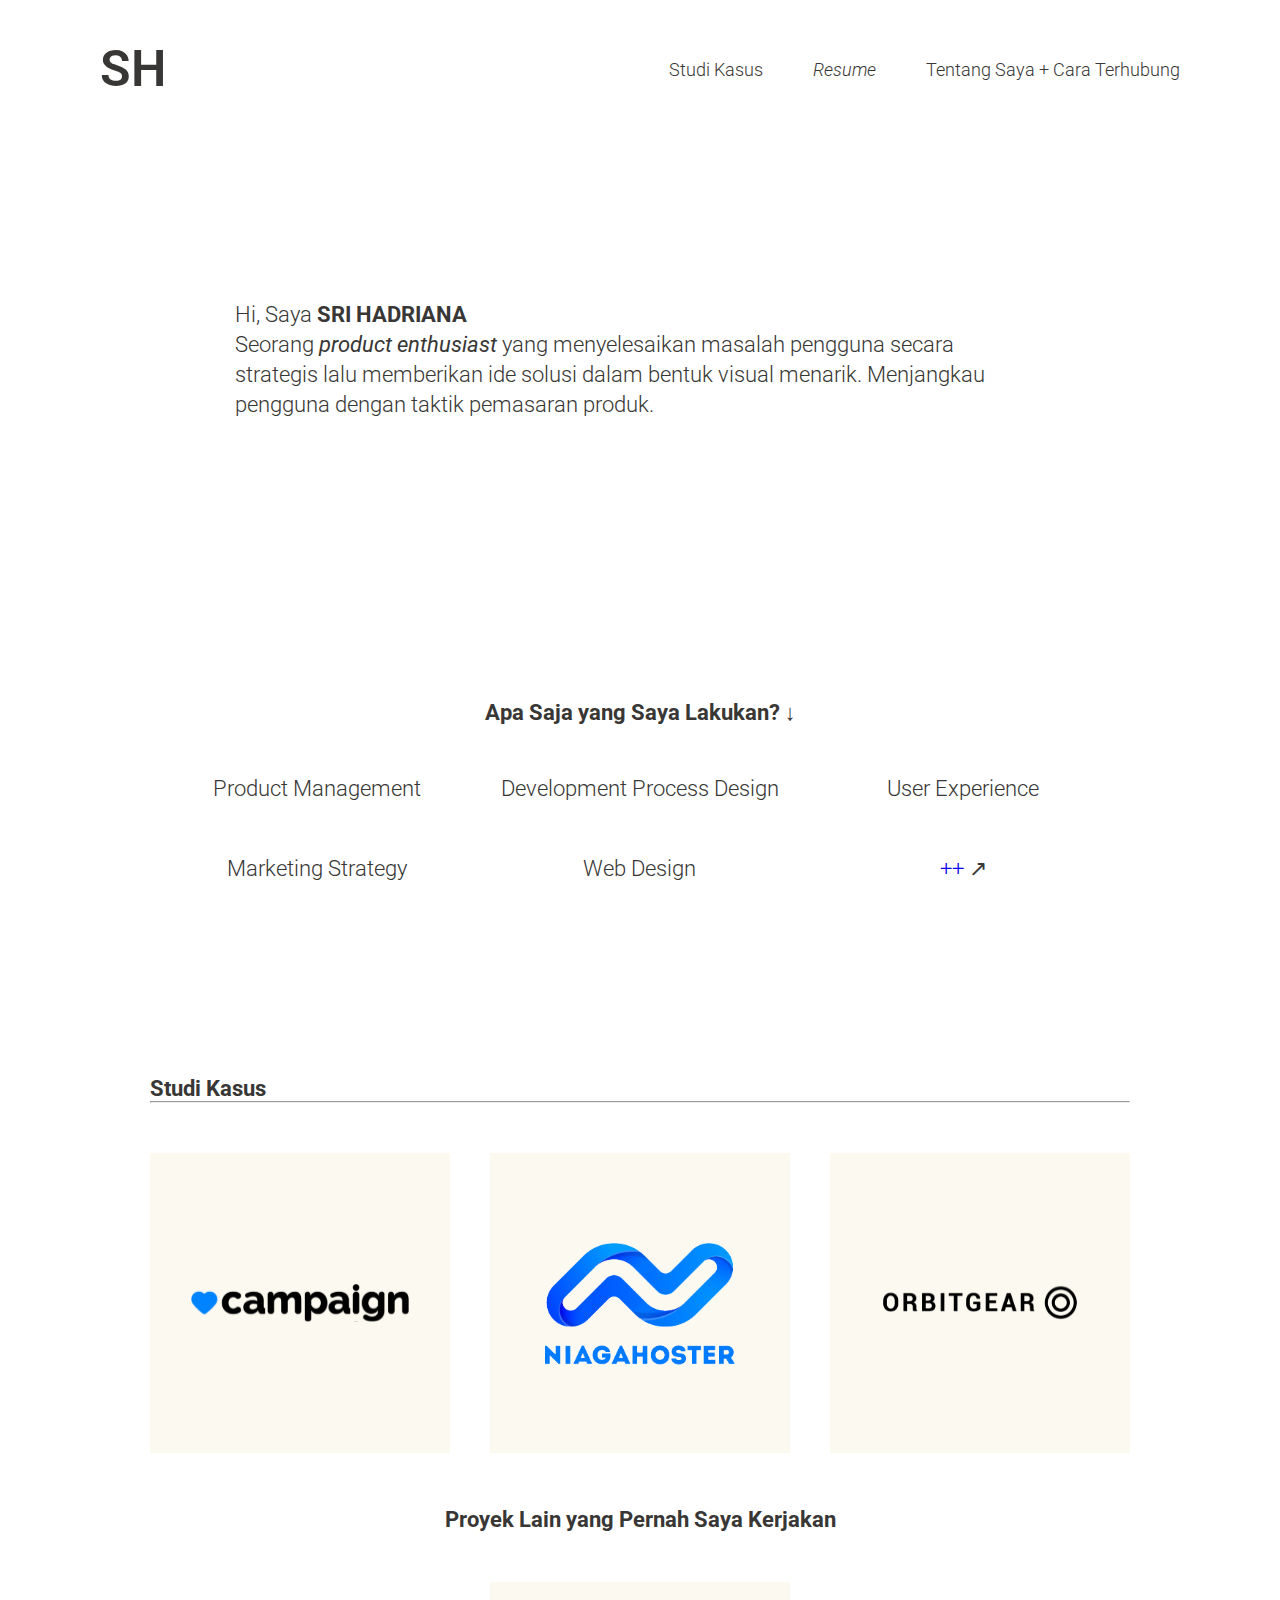
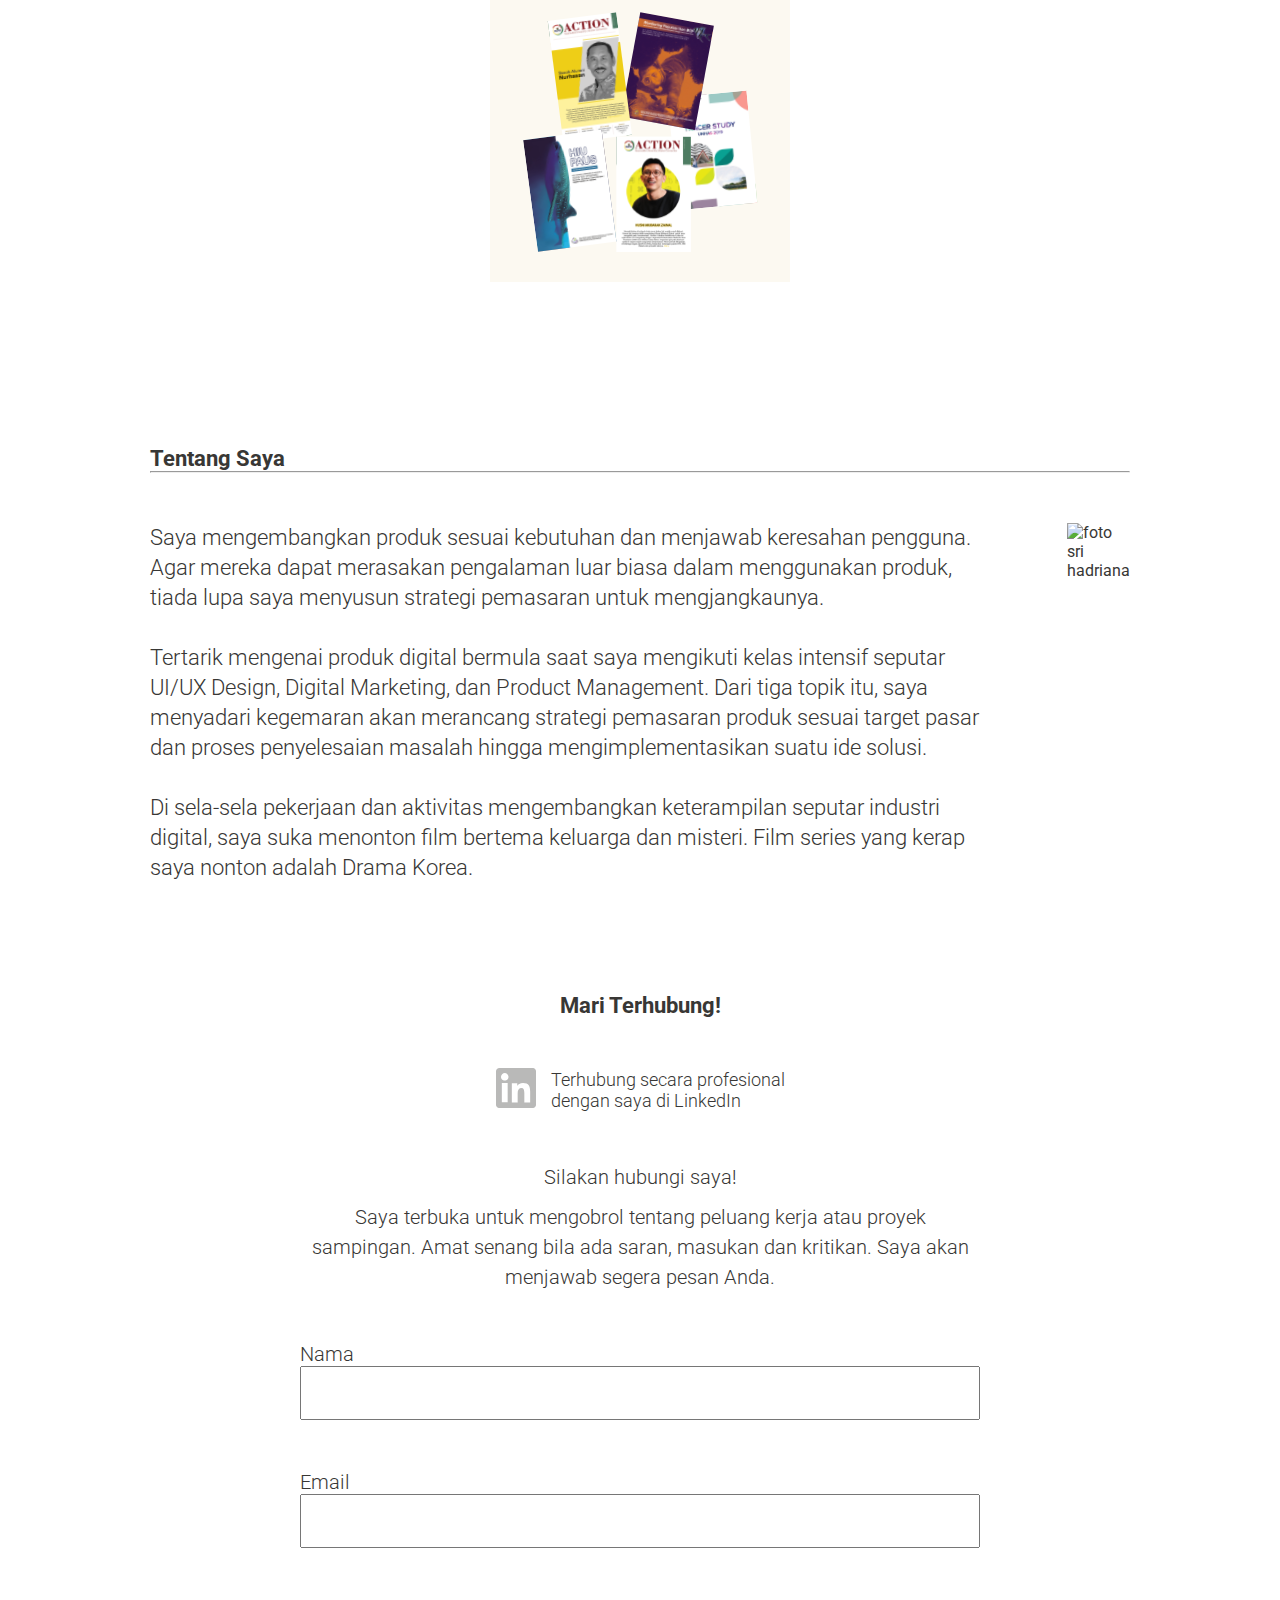
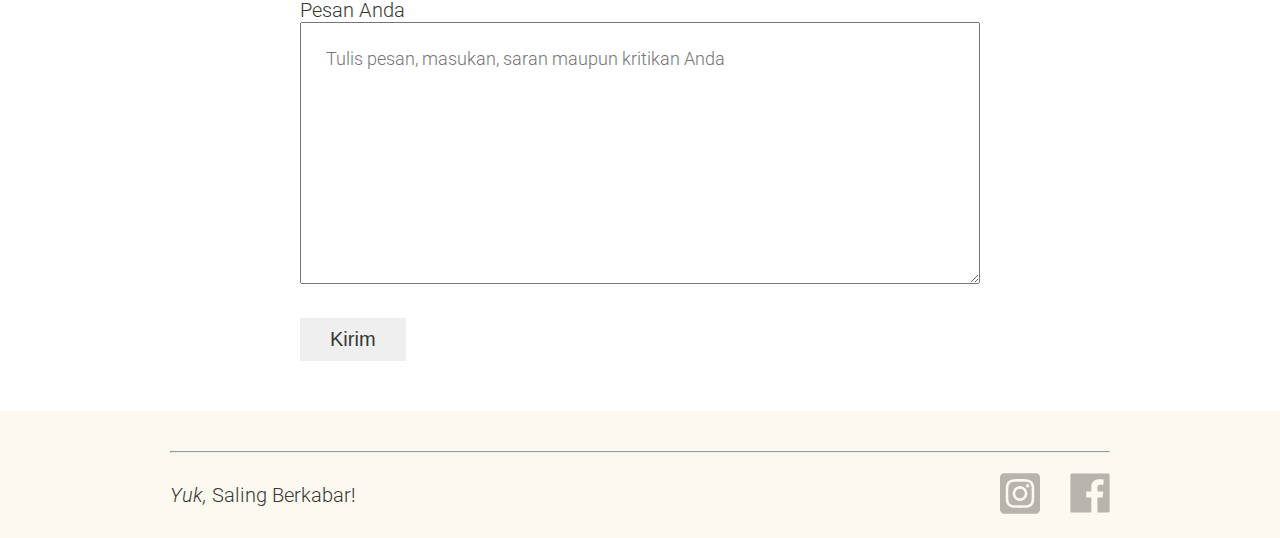
==== commit b5ca16d3: "Update index.html" ====
--- a/index.html
+++ b/index.html
@@ -159,11 +159,6 @@
           <button>Kirim</button>
         </form>
       </section>
-
-
-
-
-      
     </main>
 
     <footer>
--- a/assets/styles/Home.css
+++ b/assets/styles/Home.css
@@ -8,6 +8,7 @@
 body {
     font-family: 'Roboto', sans-serif;
     color: var(--main-color);
+    overflow-x: hidden;
 }
 
 * {
@@ -64,10 +65,59 @@
     
 }
 
-
-.menu-icon {
-    display:none;
-}
+/* menu toogle */
+
+.icon {
+    display: none;
+    flex-direction: column;
+    height: 20px;
+    justify-content: space-between;
+    position: relative;
+}
+
+.icon input {
+    position: absolute;
+    width: 40px;
+    height: 28px;
+    left: -6px;
+    top: -5px;
+    opacity: 0;
+    cursor: pointer;
+    z-index: 2;
+}
+
+.icon span {
+    display: block;
+    width: 28px;
+    height: 3px;
+    background-color: var(--main-color);
+    border-radius: 3px;
+    transition: all 0.5s;
+}
+
+/* Navigasi Toogle */
+.icon span:nth-child(2) {
+    transform-origin: 0 0;
+}
+
+.icon span:nth-child(4) {
+    transform-origin: 0 100%;
+}
+
+.icon input:checked ~ span:nth-child(2) {
+    transform: rotate(45deg) translate(-1px, -1px);
+}
+
+.icon input:checked ~ span:nth-child(4) {
+    transform: rotate(-45deg) translate(-1px, 0);
+}
+
+.icon input:checked ~ span:nth-child(3) {
+    transform: scale(0);
+}
+
+
+
 
 .menu-wrapper .menu .menu-link{
     position: relative;
@@ -677,18 +727,39 @@
 @media all and (max-width: 513px) {
     .navbar .nav-wrapper { 
         display: flex;
+        align-items:center;
+        padding: 40px 20px;
+    }
+    
+    .nav-wrapper .menu-wrapper .menu {
+        position: absolute;
+        right: 0;
+        top: 100px;
+        width: 100%;
+        height: 100vh;
+        justify-content:start;
         flex-direction: column;
-        align-items:flex-start;
-        padding: 40px 20px;
-    }
-    
-    .nav-wrapper .menu-wrapper .menu{
-        display: none;
-    }
-
-    .menu-icon {
+        align-items: center;
+        gap: 30px;
+        background-color: white;
+        z-index: -1;
+        transform: translateX(100%);
+        transition: all 1s;
+    }
+
+    .nav-wrapper .menu-wrapper .menu.slide {
+        transform: translateX(0);
+    }
+
+    .menu .menu-item {
+        margin: 10px 20px;
+    }
+
+    
+    .icon {
         display: flex;
     }
+
 
     /* Sapaan Sri */
     .home{
